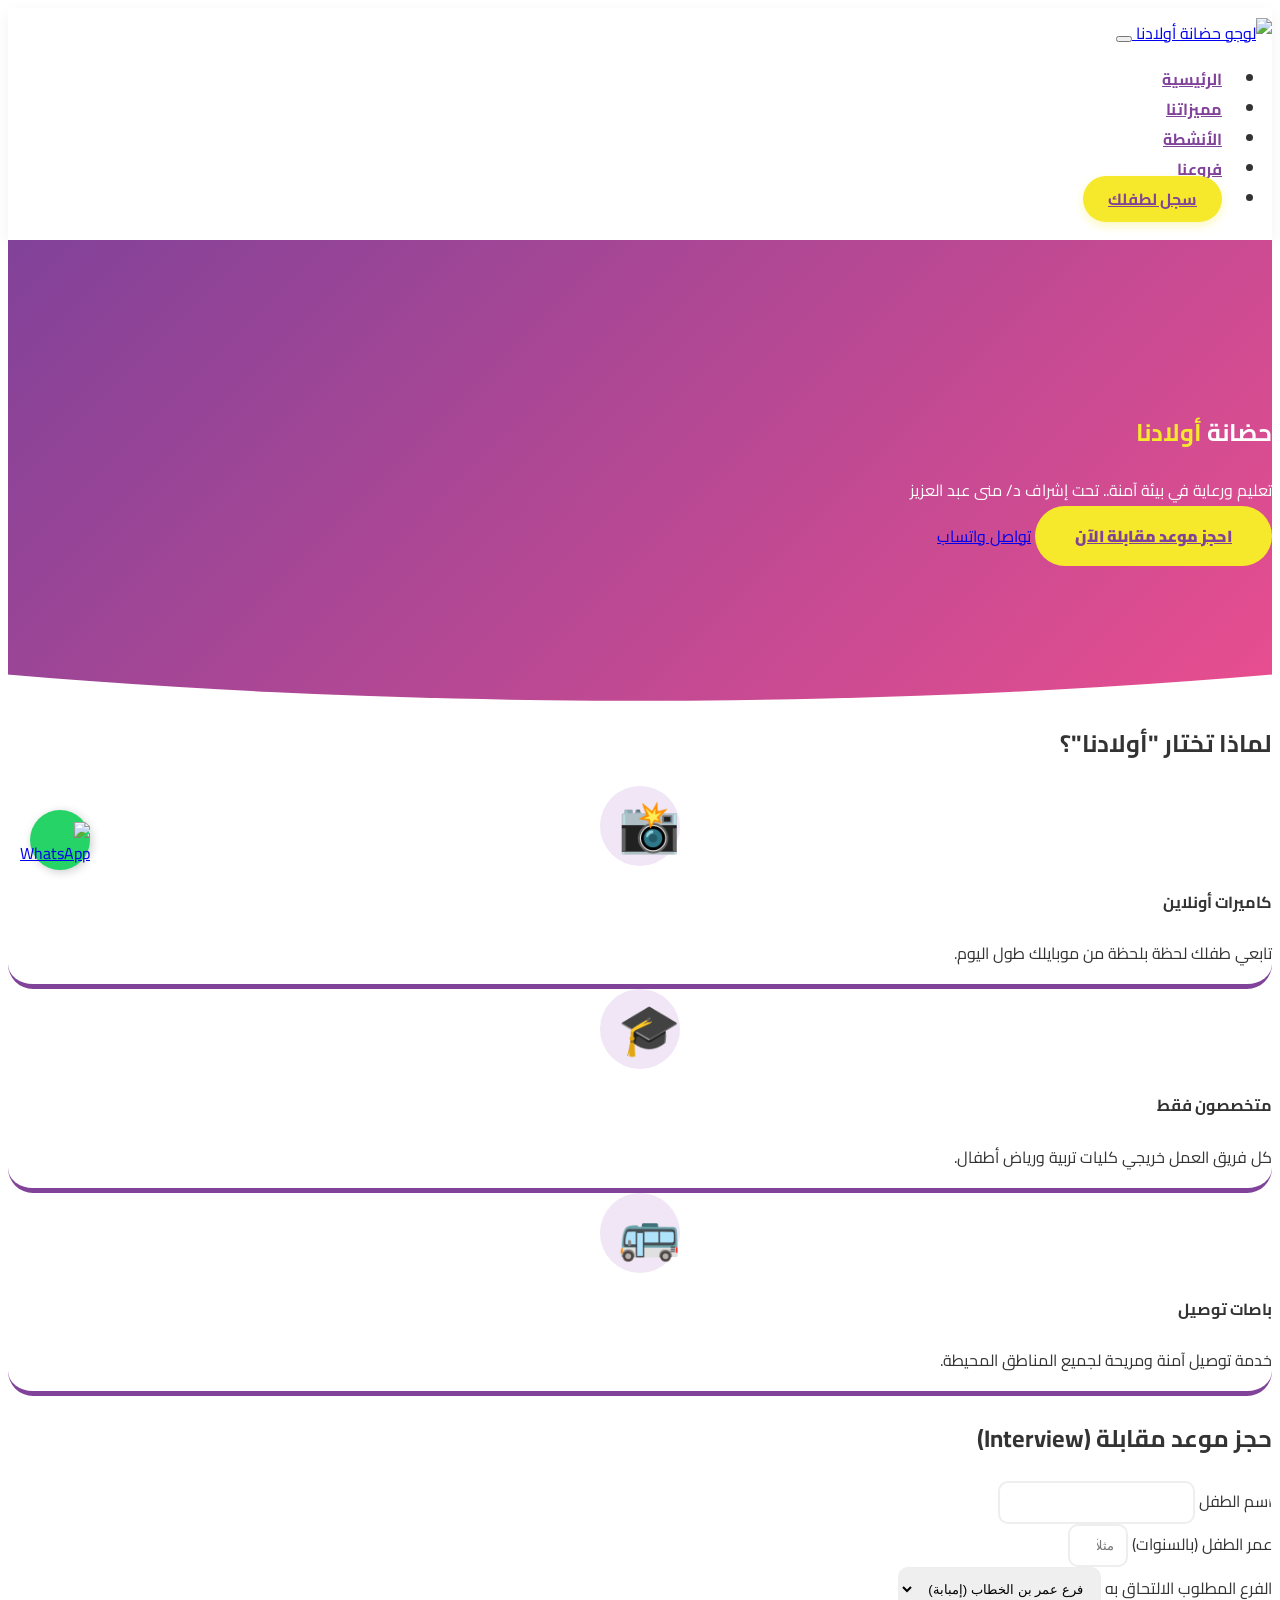
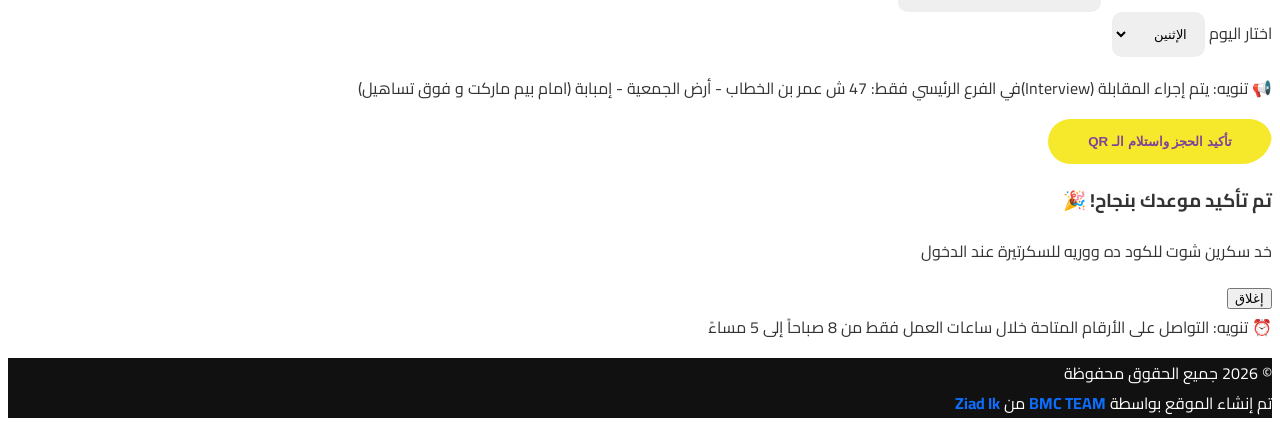
==== index.html @ c84ae77c "Add files via upload" ====
<!DOCTYPE html>
<html lang="ar" dir="rtl">
<head>
    <meta charset="UTF-8">
    <meta name="viewport" content="width=device-width, initial-scale=1.0">
    <title>حضانة أولادنا | بيئة آمنة لطفلك</title>
    <link rel="stylesheet" href="https://cdn.jsdelivr.net/npm/bootstrap@5.3.0/dist/css/bootstrap.rtl.min.css">
    <link href="https://fonts.googleapis.com/css2?family=Cairo:wght@400;700;900&display=swap" rel="stylesheet">
    <link href="https://unpkg.com/aos@2.3.1/dist/aos.css" rel="stylesheet">
    <link rel="stylesheet" href="style.css">
</head>
<body>

    <nav class="navbar navbar-expand-lg sticky-top">
        <div class="container">
            <a class="navbar-brand" href="#">
                <img src="./assets/logo.png" alt="لوجو حضانة أولادنا" width="60">
            </a>
            <button class="navbar-toggler" type="button" data-bs-toggle="collapse" data-bs-target="#navbarNav">
                <span class="navbar-toggler-icon"></span>
            </button>
            <div class="collapse navbar-collapse" id="navbarNav">
                <ul class="navbar-nav ms-auto">
                    <li class="nav-item"><a class="nav-link" href="#home">الرئيسية</a></li>
                    <li class="nav-item"><a class="nav-link" href="#features">مميزاتنا</a></li>
                    <li class="nav-item"><a class="nav-link" href="activities.html">الأنشطة</a></li>
                    <li class="nav-item"><a class="nav-link" href="branches.html">فروعنا</a></li>
                    <li class="nav-item"><a class="nav-link btn-book" href="#booking">سجل لطفلك</a></li>
                </ul>
            </div>
        </div>
    </nav>

    <section id="home" class="hero-section text-center">
        <div class="container" data-aos="zoom-in">
            <h1 class="display-3 fw-bold">حضانة <span class="text-primary-color">أولادنا</span></h1>
            <p class="lead mt-3">تعليم ورعاية في بيئة آمنة.. تحت إشراف د/ منى عبد العزيز</p>
            <div class="mt-4">
                <a href="#booking" class="btn btn-primary-custom btn-lg">احجز موعد مقابلة الآن</a>
                <a href="https://wa.me/201552358200" class="btn btn-whatsapp btn-lg mt-2 mt-md-0">تواصل واتساب</a>
            </div>
        </div>
    </section>

    <section id="features" class="py-5 bg-light">
        <div class="container text-center">
            <h2 class="mb-5" data-aos="fade-up">لماذا تختار "أولادنا"؟</h2>
            <div class="row g-4">
                <div class="col-md-4" data-aos="fade-up" data-aos-delay="100">
                    <div class="feature-card p-4">
                        <div class="icon-box mb-3">📸</div>
                        <h4>كاميرات أونلاين</h4>
                        <p>تابعي طفلك لحظة بلحظة من موبايلك طول اليوم.</p>
                    </div>
                </div>
                <div class="col-md-4" data-aos="fade-up" data-aos-delay="200">
                    <div class="feature-card p-4">
                        <div class="icon-box mb-3">🎓</div>
                        <h4>متخصصون فقط</h4>
                        <p>كل فريق العمل خريجي كليات تربية ورياض أطفال.</p>
                    </div>
                </div>
                <div class="col-md-4" data-aos="fade-up" data-aos-delay="300">
                    <div class="feature-card p-4">
                        <div class="icon-box mb-3">🚌</div>
                        <h4>باصات توصيل</h4>
                        <p>خدمة توصيل آمنة ومريحة لجميع المناطق المحيطة.</p>
                    </div>
                </div>
            </div>
        </div>
    </section>

    <section id="booking" class="py-5">
        <div class="container">
            <div class="row justify-content-center">
                <div class="col-md-8 text-center" data-aos="fade-right">
                    <h2 class="mb-4">حجز موعد مقابلة (Interview)</h2>
                    <div class="card shadow-lg border-0 p-4">
                        <form id="bookingForm">
                            <div class="mb-3 text-start">
                                <label class="form-label">اسم الطفل</label>
                                <input type="text" class="form-control" id="childName" required>
                            </div>
                            <div class="mb-3 text-start">
    <label class="form-label">عمر الطفل (بالسنوات)</label>
    <input type="number" class="form-control" id="childAge" min="1" max="6" placeholder="مثلاً: 3" required>
</div>
                            <div class="mb-3 text-start">
                                <label class="form-label"> الفرع المطلوب الالتحاق به</label>
                                <select class="form-select" id="branch" required>
                                    <option value="إمبابة - عمر بن الخطاب">فرع عمر بن الخطاب (إمبابة)</option>
                                    <option value="إمبابة - ش النصر">فرع ش النصر (إمبابة)</option>
                                    <option value="بشتيل - ميدان العمارة">فرع بشتيل</option>
                                </select>
                            </div>
                            <div class="mb-3 text-start">
                                <label class="form-label">اختار اليوم</label>
                                <select class="form-select" id="interviewDay" required>
                                    <option value="الإثنين">الإثنين</option>
                                    <option value="الخميس">الخميس</option>
                                </select>
                            </div>
<p class="text-danger fw-bold mb-3">
 📢 تنويه: يتم إجراء المقابلة (Interview)في الفرع الرئيسي فقط: 47 ش عمر بن الخطاب - أرض الجمعية - إمبابة
 (امام بيم ماركت و فوق تساهيل)</p>
                            <button type="submit" class="btn btn-primary-custom w-100">تأكيد الحجز واستلام الـ QR</button>
                        </form>
                        
                    </div>
                </div>
            </div>
        </div>
    </section>

    <div class="modal fade" id="qrModal" tabindex="-1">
        <div class="modal-dialog modal-dialog-centered">
            <div class="modal-content text-center p-4">
                <h3>تم تأكيد موعدك بنجاح! 🎉</h3>
                <p id="appointmentDetails"></p>
                <div id="qrcode" class="my-3 d-flex justify-content-center"></div>
                <p class="text-muted small">خد سكرين شوت للكود ده ووريه للسكرتيرة عند الدخول</p>
                <button type="button" class="btn btn-secondary" data-bs-dismiss="modal">إغلاق</button>
            </div>
        </div>
    </div>
    <div class="text-center mt-4">
    <div class="alert alert-info fw-bold">
        ⏰ تنويه: التواصل على الأرقام المتاحة خلال ساعات العمل فقط من 8 صباحاً إلى 5 مساءً
    </div>
</div>
    <footer class="text-center py-3 mt-5" style="background-color:#111; color:#fff;">
    <p class="mb-0">
        © 2026 جميع الحقوق محفوظة  
        <br>
        تم إنشاء الموقع بواسطة <span style="color:#0d6efd; font-weight:bold;">BMC TEAM</span> من <span style="color:#0d6efd; font-weight:bold;">Ziad Ik</span>
    </p>
</footer>

    <a href="https://wa.me/201552358200" class="whatsapp-float" target="_blank">
        <img src="https://upload.wikimedia.org/wikipedia/commons/6/6b/WhatsApp.svg" alt="WhatsApp">
    </a>

    <script src="https://cdn.jsdelivr.net/npm/bootstrap@5.3.0/dist/js/bootstrap.bundle.min.js"></script>
    <script src="https://unpkg.com/aos@2.3.1/dist/aos.js"></script>
    <script src="https://cdnjs.cloudflare.com/ajax/libs/qrcodejs/1.0.0/qrcode.min.js"></script>
    <script src="https://cdn.jsdelivr.net/npm/@emailjs/browser@3/dist/email.min.js"></script>

    <script src="script.js"></script>
    <script>
        AOS.init({ duration: 1000, once: true });
    </script>
</body>
</html>
---- style.css ----
/* الإعدادات العامة - روح الحضانة */
:root {
    --purple-main: #814299;    /* درجة البنفسجي من اللوجو */
    --yellow-bright: #F6E92B;  /* درجة الأصفر من اللوجو */
    --pink-soft: #E84E8F;      /* درجة الوردي من اللوجو */
    --light-bg: #fdf7ff;       /* خلفية فاتحة مريحة */
}

body {
    font-family: 'Cairo', sans-serif;
    background-color: #fff;
    color: #333;
    overflow-x: hidden;
}

/* الناف بار - شياكة واحترافية */
.navbar {
    background: rgba(255, 255, 255, 0.95);
    box-shadow: 0 4px 15px rgba(0,0,0,0.05);
    padding: 10px 0;
}

.nav-link {
    font-weight: 700;
    color: var(--purple-main) !important;
    margin: 0 10px;
    transition: 0.3s;
}

.nav-link:hover {
    color: var(--pink-soft) !important;
}

.btn-book {
    background-color: var(--yellow-bright);
    border-radius: 50px;
    padding: 8px 25px !important;
    box-shadow: 0 4px 10px rgba(246, 233, 43, 0.3);
}

/* الهيرو سكشن - أول حاجة تخطف العين */
.hero-section {
    background: linear-gradient(135deg, #814299 0%, #E84E8F 100%);
    padding: 150px 0;
    color: white;
    clip-path: ellipse(150% 100% at 50% 0%); /* حركة "موجة" في التصميم */
}

.text-primary-color {
    color: var(--yellow-bright);
}

.btn-primary-custom {
    background-color: var(--yellow-bright);
    color: var(--purple-main);
    font-weight: 900;
    border: none;
    padding: 15px 40px;
    border-radius: 50px;
    transition: 0.4s ease;
}

.btn-primary-custom:hover {
    transform: scale(1.1);
    background-color: white;
    color: var(--pink-soft);
}

/* كروت المميزات - حركات الـ Hover */
.feature-card {
    background: white;
    border-radius: 25px;
    border-bottom: 5px solid var(--purple-main);
    transition: 0.4s;
    height: 100%;
}

.feature-card:hover {
    transform: translateY(-15px);
    box-shadow: 0 20px 40px rgba(129, 66, 153, 0.15);
}

.icon-box {
    font-size: 50px;
    background: #f0e6f5;
    width: 80px;
    height: 80px;
    line-height: 80px;
    border-radius: 50%;
    margin: 0 auto;
}

/* زرار الواتساب الطاير */
.whatsapp-float {
    position: fixed;
    bottom: 30px;
    left: 30px; /* الشمال عشان مبيغطيش على الكلام العربي */
    width: 60px;
    height: 60px;
    background-color: #25d366;
    border-radius: 50%;
    text-align: center;
    box-shadow: 2px 2px 10px rgba(0,0,0,0.2);
    z-index: 1000;
    animation: pulse 2s infinite;
}

.whatsapp-float img {
    width: 35px;
    margin-top: 12px;
}

@keyframes pulse {
    0% { transform: scale(1); }
    50% { transform: scale(1.1); }
    100% { transform: scale(1); }
}

/* فورم الحجز */
.card {
    border-radius: 30px;
    overflow: hidden;
}

input, select {
    border-radius: 10px !important;
    padding: 12px !important;
    border: 2px solid #eee !important;
}

input:focus, select:focus {
    border-color: var(--purple-main) !important;
    box-shadow: none !important;
}

/* المودال بتاع الـ QR */
#qrcode img {
    border: 10px solid white;
    box-shadow: 0 0 20px rgba(0,0,0,0.1);
}
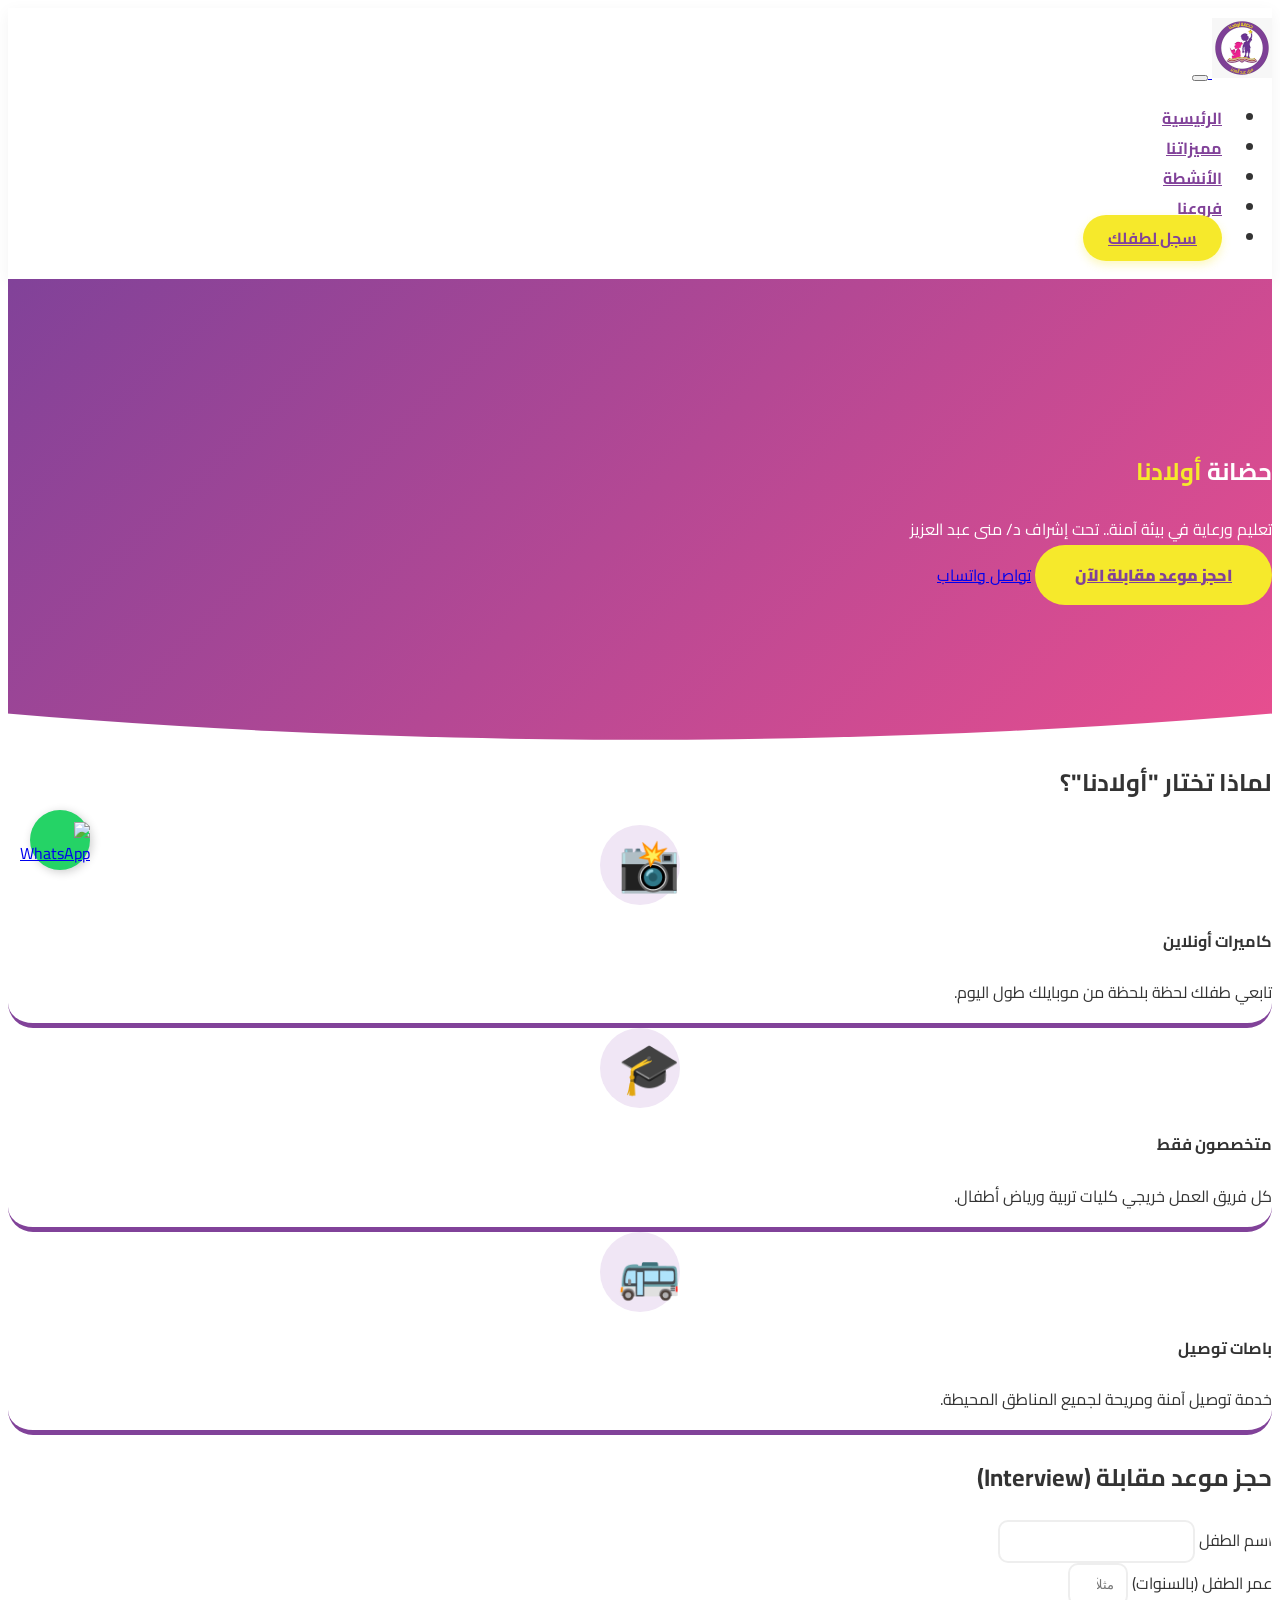
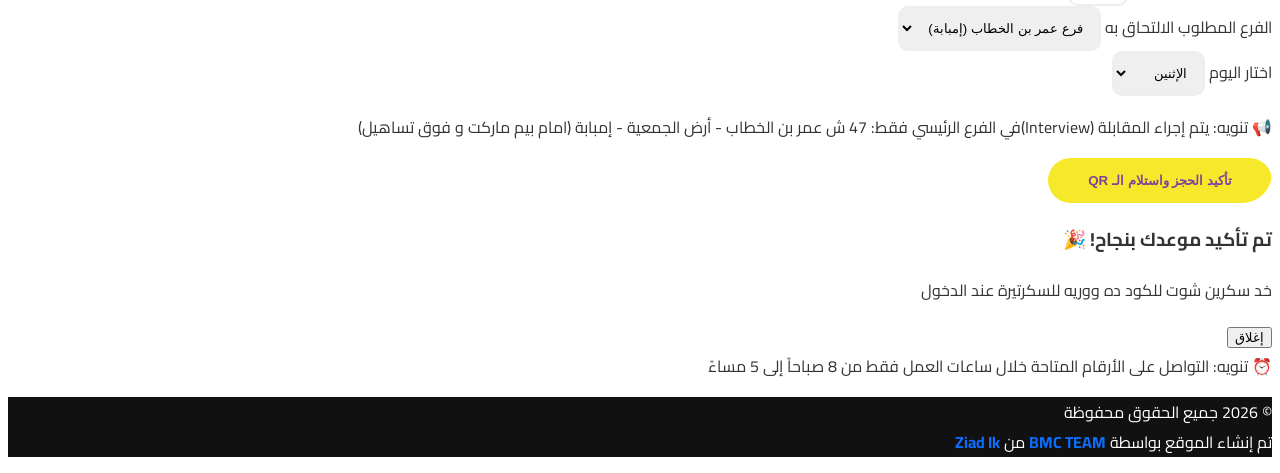
==== commit 6ac61789: "Update index.html" ====
--- a/index.html
+++ b/index.html
@@ -14,7 +14,7 @@
     <nav class="navbar navbar-expand-lg sticky-top">
         <div class="container">
             <a class="navbar-brand" href="#">
-                <img src="./assets/logo.png" alt="لوجو حضانة أولادنا" width="60">
+                <img src="../logo.png" alt="لوجو حضانة أولادنا" width="60">
             </a>
             <button class="navbar-toggler" type="button" data-bs-toggle="collapse" data-bs-target="#navbarNav">
                 <span class="navbar-toggler-icon"></span>
@@ -151,4 +151,4 @@
         AOS.init({ duration: 1000, once: true });
     </script>
 </body>
-</html>+</html>
